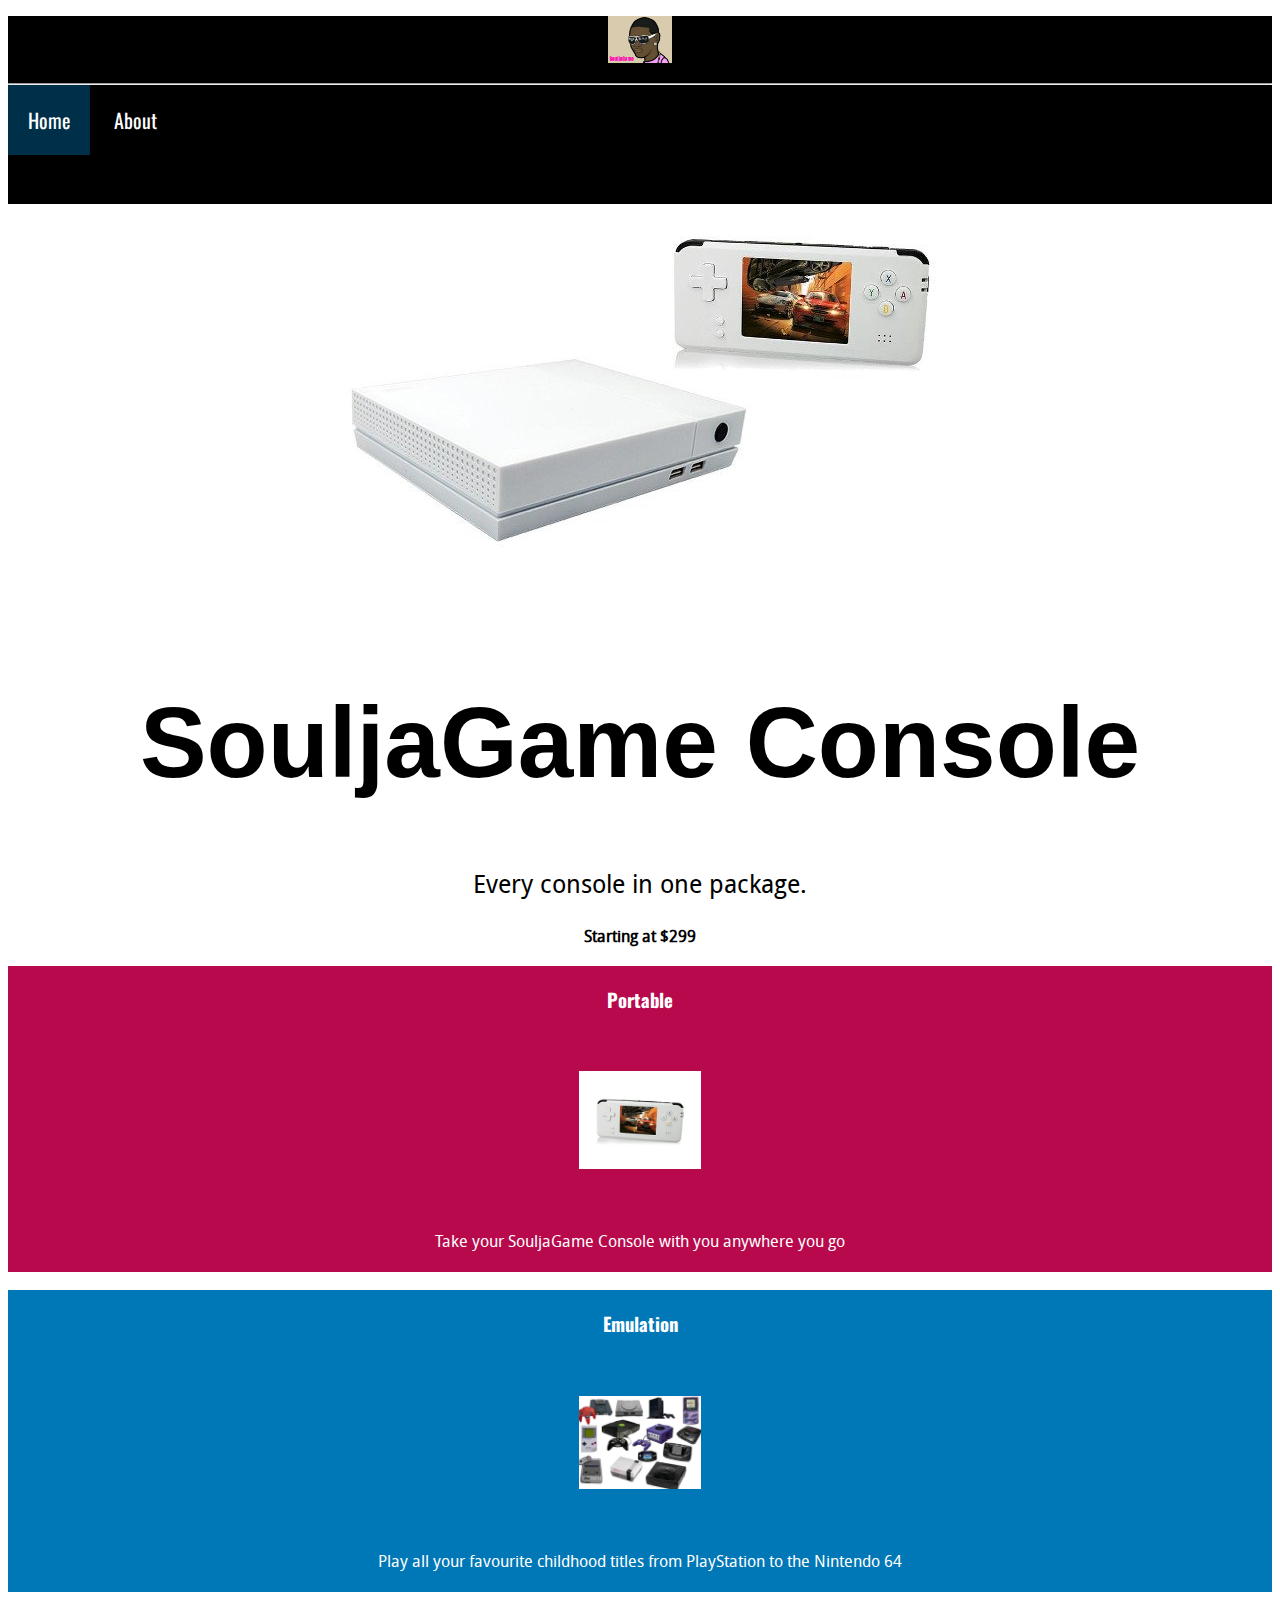
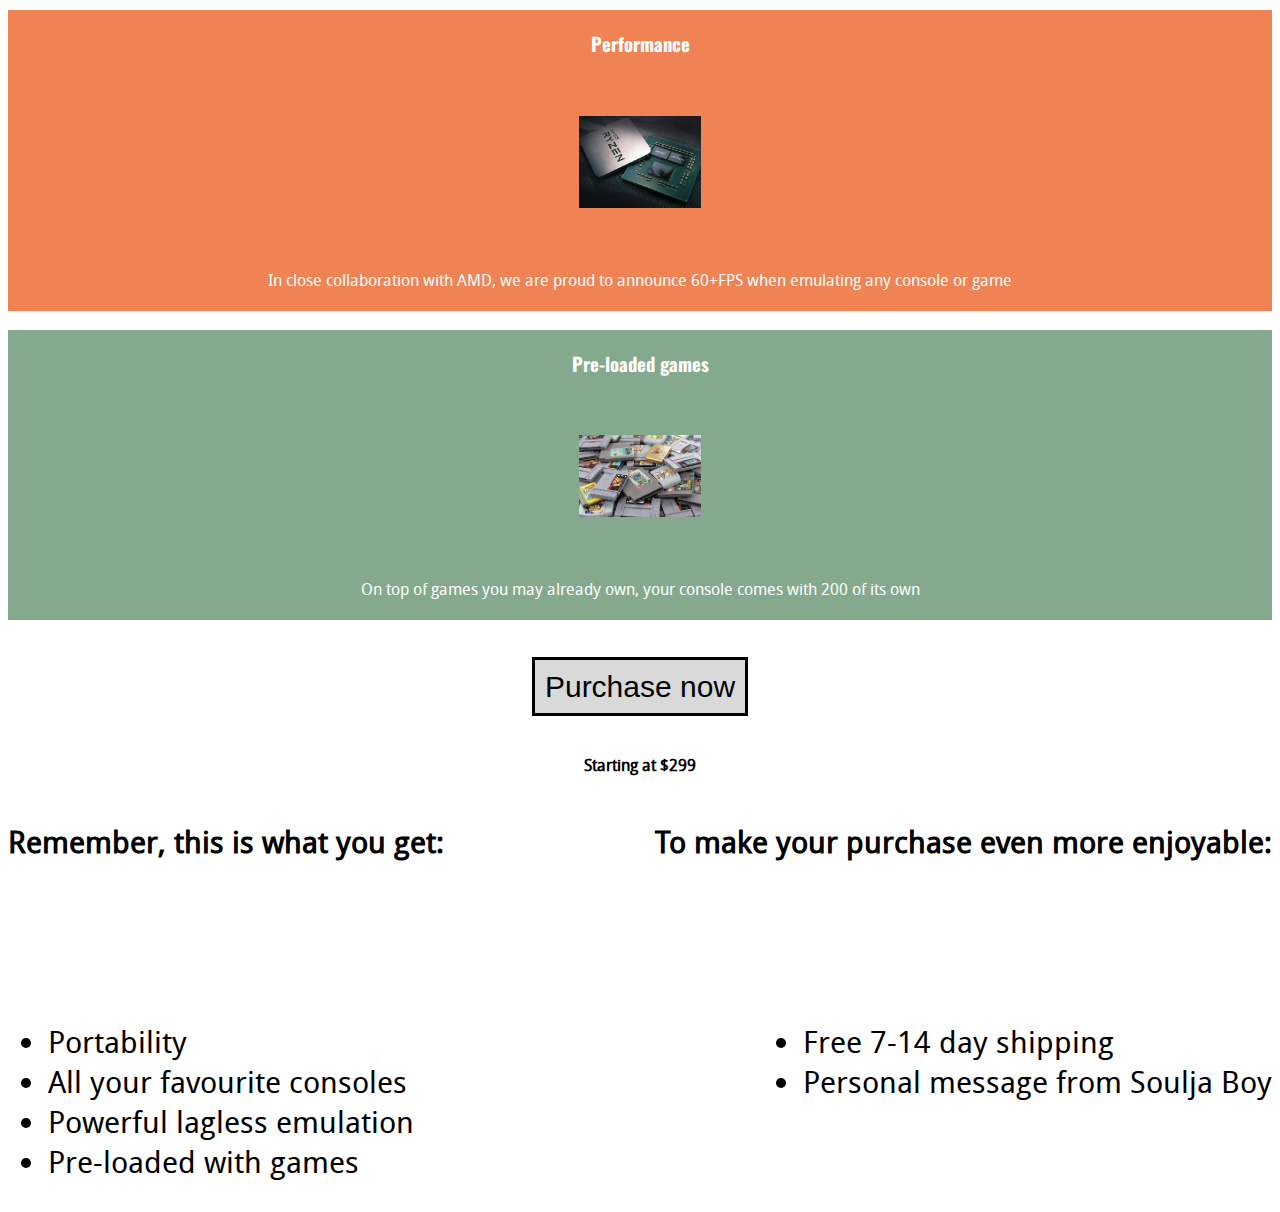
==== index.html @ e70cb189 "Initial commit" ====
<!DOCTYPE html>
<html lang="en-CA">
 <head>
  <meta charset="utf-8">
  <meta name="description" content="Official webpage for Soulja Boy's SouljaGame Console.">
  <meta name="keywords" content="Soulja Boy, SouljaGame, SouljaGame Console">
  <meta name="viewport" content="width=device-width">
  <meta name="author" content="Maathusan Sathiendran">
  <title>SouljaGame Console</title>
  <link rel="preconnect" href="https://fonts.gstatic.com">
  <link href="https://fonts.googleapis.com/css2?family=Oswald&display=swap" rel="stylesheet">
  <link href="style.css" rel="stylesheet" type="text/css" />
 </head>
 <body>
  <div class="navbar">
   <p><img src="Images/SOULJA.png" alt="SouljaGame logo"></p>
   <hr>
   <a id="active" href="index.html">Home</a>
   <a href="about.html">About</a>
  </div>
  <div>
   <p class="image1"><img src="Images/souljagame.jpg" alt="SouljaGame Console"></p>
   <br>
   <h1 class="title">SouljaGame Console</h1>
   <p class="subtitle">Every console in one package.</p>
   <p class="price"><b>Starting at $299</b></p>
  </div>
  <div class="portable">
   <h3>Portable</h3>
   <p><img src="Images/souljaportable.jpg" alt="SouljaGame Console portable"></p>
   <p>Take your SouljaGame Console with you anywhere you go</p>
  </div>
  <div class="emulation">
   <h3>Emulation</h3>
   <p><img src="Images/retro.jpg" alt="Retro Consoles"></p>
   <p>Play all your favourite childhood titles from PlayStation to the Nintendo 64</p>
  </div>
  <div class="performance">
   <h3>Performance</h3>
   <p><img src="Images/ryzen.jpg" alt="AMD Ryzen 5 4400G APU"></p>
   <p>In close collaboration with AMD, we are proud to announce 60+FPS when emulating any console or game</p>
  </div>
  <div class="games">
   <h3>Pre-loaded games</h3>
   <p><img src="Images/cartridges.jfif" alt="Cartridges"></p>
   <p>On top of games you may already own, your console comes with 200 of its own</p>
  </div>
  <br>
  <div class="purchase">
   <p class="link"><a href="purchase.html">Purchase now</a></p>
   <br>
   <p class="price"><b>Starting at $299</b></p>
  </div>
  <div class="convince">
   <p class="conv1"><b>Remember, this is what you get:</b></p>
   <p class="conv2"><b>To make your purchase even more enjoyable:</b></p>
   <ul class="conv1lst">
    <li>Portability</li>
    <li>All your favourite consoles</li>
    <li>Powerful lagless emulation</li>
    <li>Pre-loaded with games</li>
   </ul>
   <ul class="conv2lst">
    <li>Free 7-14 day shipping</li>
    <li>Personal message from Soulja Boy</li>
   </ul>
  </div>
 </body>
</html>
---- style.css ----
@font-face {
  font-family: 'droid_sansregular';
  src: url('font/droidsans-webfont.woff2') format('woff2'),
    url('font/droidsans-webfont.woff') format('woff');
  font-weight: normal;
  font-style: normal;
}

.navbar {
  position: -webkit-sticky;
  position: sticky;
  top: 0;
  background-color: black;
  background-position: left top;
  background-repeat: repeat;
  height: 188px;
}

.navbar p {
  text-align: center;
}

.navbar img {
  max-width: 5%;
  max-height: 5%;
}

.navbar a {
  color: white;
  padding: 20px;
  font-family: 'Oswald', sans-serif;
  font-size: 20px;
  position: relative;
  top: 12px;
  text-decoration: none;
}

.navbar a:hover {
  background-color: #d00000;
}

#active {
  background-color: #003049
}

.image1 {
  text-align: center;
}

.title {
  text-align: center;
  font-family: Impact, Haettenschweiler, 'Arial Narrow Bold', sans-serif;
  font-size: 100px
}

.subtitle {
  text-align: center;
  font-family: droid_sansregular;
  font-size: 25px;
}

.price {
  text-align: center;
  font-family: droid_sansregular;
}

.portable {
  color: white;
  background-color: #b7094c;
}

.portable h3 {
  padding: 20px;
  text-align: center;
  font-family: 'Oswald', sans-serif;
}

.portable p {
  text-align: center;
  font-family: droid_sansregular;
  padding: 20px;
}

.portable img {
  width: 10%;
  height: 10%;
}

.emulation {
  color: white;
  background-color: #0077b6;
}

.emulation h3 {
  padding: 20px;
  text-align: center;
  font-family: 'Oswald', sans-serif;
}

.emulation p {
  text-align: center;
  font-family: droid_sansregular;
  padding: 20px;
}

.emulation img {
  width: 10%;
  height: 10%;
}

.performance {
  color: white;
  background-color: #ef8354;
}

.performance h3 {
  padding: 20px;
  text-align: center;
  font-family: 'Oswald', sans-serif;
}

.performance p {
  text-align: center;
  font-family: droid_sansregular;
  padding: 20px;
}

.performance img {
  width: 10%;
  height: 10%;
}

.games {
  color: white;
  background-color: #84a98c;
}

.games h3 {
  padding: 20px;
  text-align: center;
  font-family: 'Oswald', sans-serif;
}

.games p {
  text-align: center;
  font-family: droid_sansregular;
  padding: 20px;
}

.games img {
  width: 10%;
  height: 10%;
}

.link {
  text-align: center;
}

.purchase a {
  font-family: Impact, Haettenschweiler, 'Arial Narrow Bold', sans-serif;
  font-size: 30px;
  padding: 10px;
  text-decoration: none;
  color: black;
  background-color: #d9d9d9;
  border-style: solid;
  border-width: 3px;
}

.purchase a:hover {
  background-color: #003049;
  color: white;
}

.conv1 {
  font-size: 30px;
  font-family: droid_sansregular;
  float: left;
}

.conv1lst {
  font-size: 30px;
  float: left;
  font-family: droid_sansregular;
  padding-top: 100px;
}

.conv2 {
  font-size: 30px;
  font-family: droid_sansregular;
  display: inline;
  float: right;
}

.conv2lst {
  font-size: 30px;
  float: right;
  font-family: droid_sansregular;
  padding-top: 100px;
}
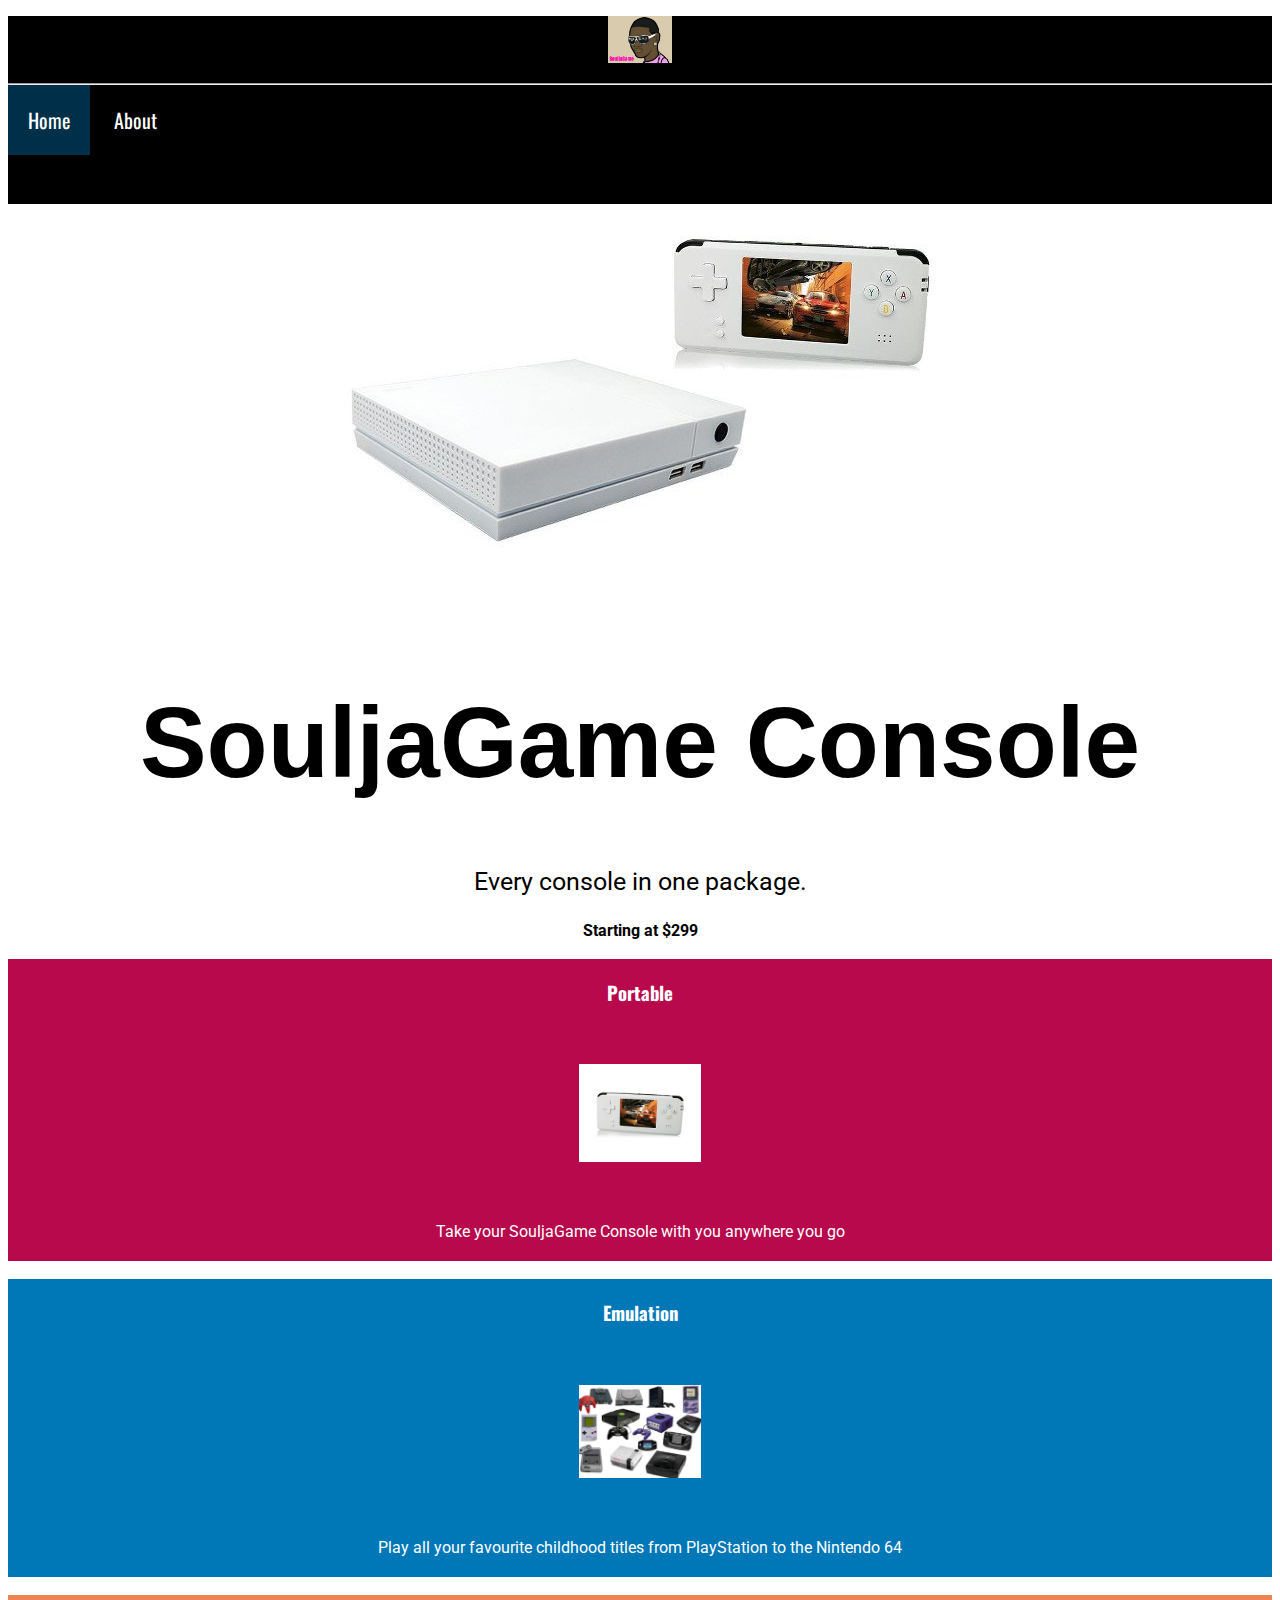
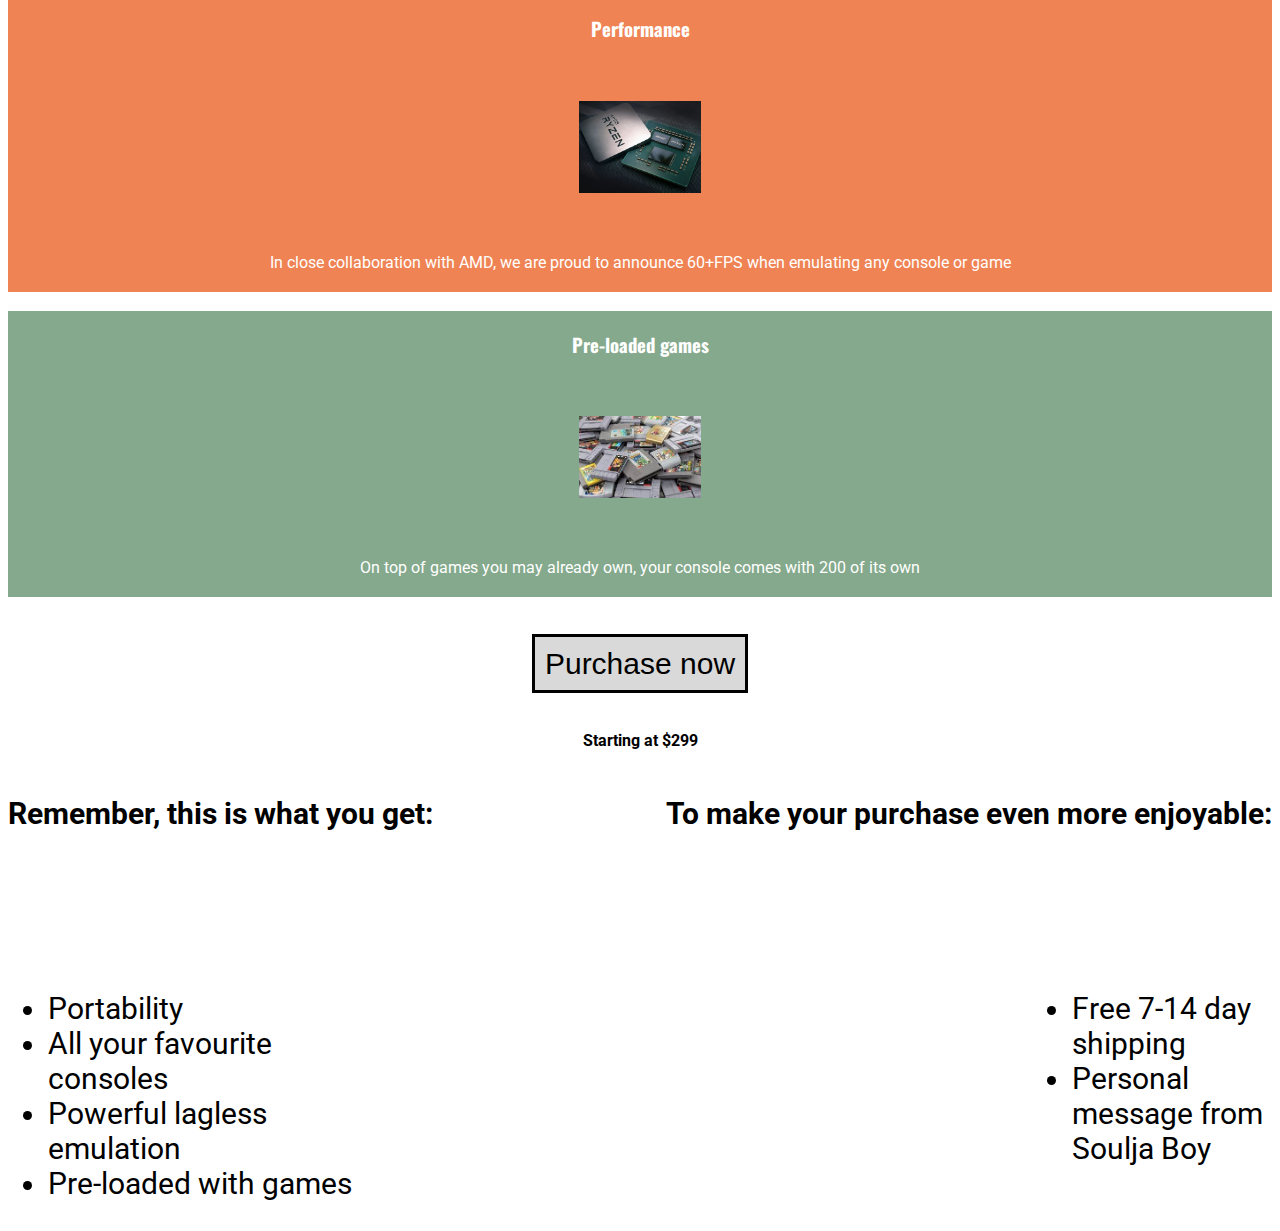
==== commit fc054e03: "Fixed fonts" ====
--- a/index.html
+++ b/index.html
@@ -9,6 +9,7 @@
   <title>SouljaGame Console</title>
   <link rel="preconnect" href="https://fonts.gstatic.com">
   <link href="https://fonts.googleapis.com/css2?family=Oswald&display=swap" rel="stylesheet">
+  <link href="https://fonts.googleapis.com/css2?family=Roboto&display=swap" rel="stylesheet">
   <link href="style.css" rel="stylesheet" type="text/css" />
  </head>
  <body>
--- a/style.css
+++ b/style.css
@@ -1,11 +1,3 @@
-@font-face {
-  font-family: 'droid_sansregular';
-  src: url('font/droidsans-webfont.woff2') format('woff2'),
-    url('font/droidsans-webfont.woff') format('woff');
-  font-weight: normal;
-  font-style: normal;
-}
-
 .navbar {
   position: -webkit-sticky;
   position: sticky;
@@ -25,6 +17,17 @@
   max-height: 5%;
 }
 
+.purchase a {
+  font-family: Impact, Haettenschweiler, 'Arial Narrow Bold', sans-serif;
+  font-size: 30px;
+  padding: 10px;
+  text-decoration: none;
+  color: black;
+  background-color: #d9d9d9;
+  border-style: solid;
+  border-width: 3px;
+}
+
 .navbar a {
   color: white;
   padding: 20px;
@@ -40,7 +43,7 @@
 }
 
 #active {
-  background-color: #003049
+  background-color: #003049;
 }
 
 .image1 {
@@ -50,18 +53,18 @@
 .title {
   text-align: center;
   font-family: Impact, Haettenschweiler, 'Arial Narrow Bold', sans-serif;
-  font-size: 100px
+  font-size: 100px;
 }
 
 .subtitle {
   text-align: center;
-  font-family: droid_sansregular;
+  font-family: 'Roboto', sans-serif;
   font-size: 25px;
 }
 
 .price {
   text-align: center;
-  font-family: droid_sansregular;
+  font-family: 'Roboto', sans-serif;
 }
 
 .portable {
@@ -77,7 +80,7 @@
 
 .portable p {
   text-align: center;
-  font-family: droid_sansregular;
+  font-family: 'Roboto', sans-serif;
   padding: 20px;
 }
 
@@ -99,7 +102,7 @@
 
 .emulation p {
   text-align: center;
-  font-family: droid_sansregular;
+  font-family: 'Roboto', sans-serif;
   padding: 20px;
 }
 
@@ -121,7 +124,7 @@
 
 .performance p {
   text-align: center;
-  font-family: droid_sansregular;
+  font-family: 'Roboto', sans-serif;
   padding: 20px;
 }
 
@@ -143,7 +146,7 @@
 
 .games p {
   text-align: center;
-  font-family: droid_sansregular;
+  font-family: 'Roboto', sans-serif;
   padding: 20px;
 }
 
@@ -156,17 +159,6 @@
   text-align: center;
 }
 
-.purchase a {
-  font-family: Impact, Haettenschweiler, 'Arial Narrow Bold', sans-serif;
-  font-size: 30px;
-  padding: 10px;
-  text-decoration: none;
-  color: black;
-  background-color: #d9d9d9;
-  border-style: solid;
-  border-width: 3px;
-}
-
 .purchase a:hover {
   background-color: #003049;
   color: white;
@@ -174,27 +166,29 @@
 
 .conv1 {
   font-size: 30px;
-  font-family: droid_sansregular;
+  font-family: 'Roboto', sans-serif;
   float: left;
 }
 
 .conv1lst {
   font-size: 30px;
+  max-width: 350.219px;
   float: left;
-  font-family: droid_sansregular;
+  font-family: 'Roboto', sans-serif;
   padding-top: 100px;
 }
 
 .conv2 {
   font-size: 30px;
-  font-family: droid_sansregular;
+  font-family: 'Roboto', sans-serif;
   display: inline;
   float: right;
 }
 
 .conv2lst {
   font-size: 30px;
+  max-width: 200.219px;
   float: right;
-  font-family: droid_sansregular;
+  font-family: 'Roboto', sans-serif;
   padding-top: 100px;
 }
